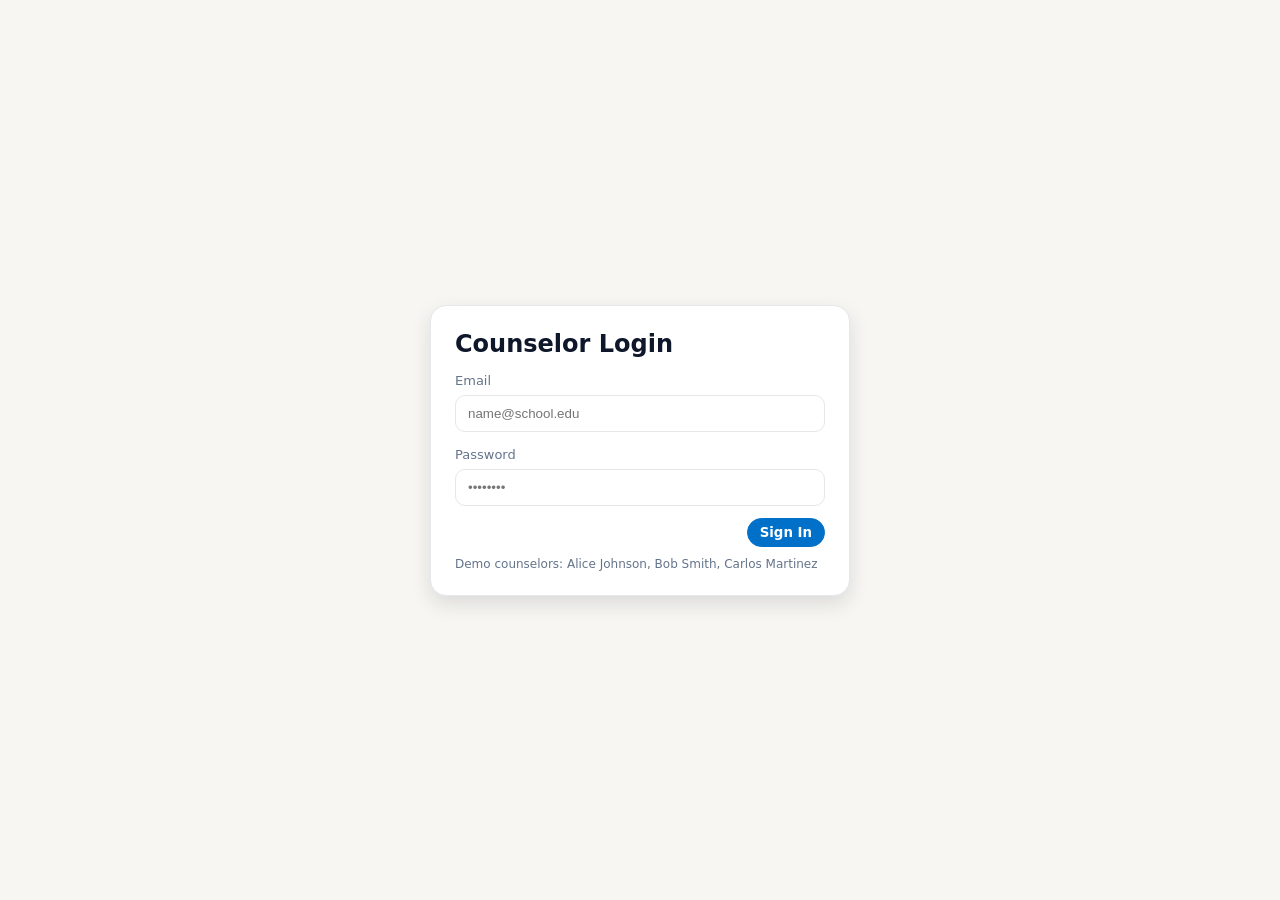
==== index.html @ c5fd2ae3 "Update index.html" ====
<!DOCTYPE html>
<html lang="en">
<head>
<meta charset="UTF-8" />
<meta name="viewport" content="width=device-width, initial-scale=1.0" />
<title>SIS Counselor Dashboard</title>

<!-- PWA: Manifest -->
<link rel="manifest" href="counselor-manifest.json">

<!-- App Metadata -->
<meta name="theme-color" content="#0070c9" />
<meta name="description" content="Counselor dashboard for student support and communication." />
<meta name="application-name" content="SIS Counselor Dashboard" />

<!-- Mobile Web App / iOS PWA -->
<meta name="mobile-web-app-capable" content="yes" />
<meta name="apple-mobile-web-app-capable" content="yes" />
<meta name="apple-mobile-web-app-title" content="Counselor Dashboard" />
<meta name="apple-mobile-web-app-status-bar-style" content="black-translucent" />
<link rel="apple-touch-icon" href="icons/icon-192-counselor.png">

<!-- Icons -->
<link rel="icon" sizes="192x192" href="icons/icon-192-counselor.png" />

<style>
:root{
  --bg:#f7f6f2;
  --surface:#ffffff;
  --muted:#64748b;
  --text:#0f172a;
  --accent:#0f8de0;
  --accent-dark:#0070c9;
  --border:#e5e7eb;
  --danger:#ef4444;
  --warn:#f59e0b;
  --ok:#10b981;
  --shadow:0 8px 20px rgba(15,23,42,0.12);
}
body{ margin:0; font-family:system-ui, sans-serif; background:var(--bg); color:var(--text); }
body.dark{
  --bg:#0b1220;
  --surface:#0f172a;
  --text:#e5e7eb;
  --muted:#9ca3af;
  --border:#1f2937;
  --shadow:0 8px 20px rgba(0,0,0,0.35);
}
*{ box-sizing:border-box; }
button{ font-family:inherit; }

/* Layout */
.app{ display:grid; grid-template-columns:260px 1fr; min-height:100vh; }
.sidebar{ background:var(--surface); border-right:1px solid var(--border); padding:20px; }
.main{ display:flex; flex-direction:column; min-height:100vh; }

/* Header */
.header{ background:var(--surface); border-bottom:1px solid var(--border); padding:16px 24px; display:flex; align-items:center; justify-content:space-between; gap:16px; }
.school{ display:flex; align-items:center; gap:12px; }
.school-logo{ width:42px; height:42px; border-radius:10px; background:#fff; border:2px solid var(--accent-dark); display:flex; align-items:center; justify-content:center; font-weight:700; color:var(--accent-dark); overflow:hidden; }
.school-name{ font-weight:700; }
.header-actions{ display:flex; align-items:center; gap:10px; }
.icon-btn{ width:40px; height:40px; border-radius:999px; border:1px solid var(--border); background:var(--surface); cursor:pointer; display:flex; align-items:center; justify-content:center; position:relative; }
.notif-dot{ width:8px; height:8px; border-radius:50%; background:var(--danger); position:absolute; top:8px; right:8px; display:none; box-shadow:0 0 0 2px var(--surface); }

/* Sidebar */
.brand{ font-weight:800; font-size:18px; margin-bottom:16px; }
.nav{ display:flex; flex-direction:column; gap:10px; }
.nav button{ text-align:left; padding:10px 12px; border-radius:10px; border:1px solid var(--border); background:var(--surface); cursor:pointer; font-weight:600; }
.nav button.active{ border-color:var(--accent-dark); box-shadow:0 0 0 2px rgba(0,112,201,0.12); }

/* Content */
.content{ padding:24px; display:grid; gap:20px; }
.panel{ background:var(--surface); border:1px solid var(--border); border-radius:16px; padding:16px; box-shadow:var(--shadow); }
.panel h3{ margin:0 0 12px 0; }

/* Student list */
.student-list{ display:grid; gap:10px; }
.student-card{ display:flex; align-items:center; justify-content:space-between; gap:12px; border:1px solid var(--border); border-radius:12px; padding:12px; background:rgba(255,255,255,0.4); }
body.dark .student-card{ background:#111827; }
.student-info{ display:flex; align-items:center; gap:12px; }
.avatar{ width:42px; height:42px; border-radius:50%; background:#e2e8f0; overflow:hidden; display:flex; align-items:center; justify-content:center; font-weight:700; color:#334155; }
.student-name{ font-weight:700; }
.student-meta{ font-size:12px; color:var(--muted); }
.student-actions{ display:flex; gap:8px; flex-wrap:wrap; }
.pill-btn{ padding:6px 12px; border-radius:999px; border:1px solid var(--border); background:var(--surface); cursor:pointer; font-weight:600; }
.pill-btn.primary{ background:var(--accent-dark); color:#fff; border-color:var(--accent-dark); }

/* Urgency summary cards (main area) */
.urgency-grid{ display:grid; grid-template-columns:repeat(auto-fit, minmax(220px,1fr)); gap:12px; }
.urgency-card{ border:1px solid var(--border); border-radius:12px; padding:12px; }
.urgency-card .label{ font-weight:700; margin-bottom:6px; }
.urgency-card.low{ border-left:6px solid var(--ok); }
.urgency-card.med{ border-left:6px solid var(--warn); }
.urgency-card.high{ border-left:6px solid var(--danger); }
.message-item{ font-size:13px; color:var(--muted); margin-top:6px; }

/* Calendar */
.calendar{ display:grid; grid-template-columns:repeat(7,1fr); gap:6px; }
.calendar .day{ border:1px solid var(--border); border-radius:8px; padding:6px; min-height:70px; font-size:12px; }
.calendar .day .dot{ width:6px; height:6px; border-radius:50%; display:inline-block; margin-right:6px; }
.dot.low{ background:var(--ok); }
.dot.med{ background:var(--warn); }
.dot.high{ background:var(--danger); }

/* Notes list (by student) */
.notes-group{ border:1px solid var(--border); border-radius:12px; padding:12px; margin-bottom:10px; }
.notes-group h4{ margin:0 0 6px 0; }
.note-item{ font-size:13px; margin-bottom:6px; color:var(--muted); }

/* Modals */
.overlay{ position:fixed; inset:0; background:rgba(0,0,0,0.55); display:none; align-items:center; justify-content:center; z-index:2000; }
.modal{ width:min(760px, 92vw); background:var(--surface); border-radius:16px; padding:18px; box-shadow:var(--shadow); }
.modal-header{ display:flex; align-items:center; justify-content:space-between; gap:12px; margin-bottom:10px; }
.modal-header h3{ margin:0; }
.modal-body{ max-height:60vh; overflow:auto; }

/* OG Urgency rows */
.urgency-row { display:flex; gap:16px; margin:12px 0; padding:16px; background:#fff; border-radius:12px; border-left:6px solid; align-items:flex-start; }
body.dark .urgency-row { background:#111827; border-color:#1f2937; }
#red-row { border-color:red; }
#orange-row { border-color:orange; }
#yellow-row { border-color:gold; }
#green-row { border-color:green; }
.urgency-left { min-width:160px; display:flex; flex-direction:column; gap:10px; flex:0 0 180px; }
.urgency-header { display:flex; align-items:center; gap:10px; }
.messages { display:flex; flex-wrap:wrap; gap:10px; flex:1; min-width:0; }
.message-card { width:220px; padding:8px 10px; font-size:14px; background:#f9f9f9; border:1px solid #ccc; border-radius:6px; line-height:1.3; position:relative; }
body.dark .message-card { background:#111827; border-color:#1f2937; color:#e5e7eb; }
.message-meta { font-size:12px; color:#555; margin-top:4px; }
body.dark .message-meta { color:#9ca3af; }
.message-unread{ position:absolute; top:8px; right:8px; width:8px; height:8px; border-radius:50%; background:#ff3b30; }
.message-read{ position:absolute; top:8px; right:8px; width:8px; height:8px; border-radius:50%; background:#3b82f6; }

/* Face icons */
.face { width:44px; height:44px; border-radius:50%; position:relative; flex:0 0 44px; }
.eye { width:6px; height:8px; background:#3b3b3b; border-radius:50%; position:absolute; top:15px; }
.eye.left { left:13px; } .eye.right { right:13px; }
.mouth { position:absolute; left:50%; bottom:10px; transform:translateX(-50%); width:22px; height:12px; border:4px solid #3b3b3b; border-color:#3b3b3b transparent transparent transparent; border-radius:50%; }
.sad .mouth { transform:translateX(-50%) rotate(180deg); }
.neutral .mouth { border:none; width:24px; height:4px; background:#3b3b3b; border-radius:6px; }
.green-face .mouth { border-color:transparent transparent #3b3b3b transparent; height:12px; }
.orange-face.sad .mouth { width:18px; height:9px; border:3px solid #3b3b3b; border-color:#3b3b3b transparent transparent transparent; border-radius:50%; transform:translateX(-50%); bottom:4px; }
.red-face.sad .mouth { width:26px; height:12px; border:4px solid #3b3b3b; border-color:#3b3b3b transparent transparent transparent; border-radius:50%; transform:translateX(-50%); bottom:2px; }
.red-face { background:#ff5a4e; } .orange-face { background:#ffb02e; } .yellow-face { background:#ffe31a; } .green-face { background:#a9cf4f; }

/* Login */
.login-screen{ display:flex; align-items:center; justify-content:center; min-height:100vh; background:var(--bg); }
.login-box{ width:min(420px, 92vw); background:var(--surface); border:1px solid var(--border); border-radius:16px; padding:24px; box-shadow:var(--shadow); }
.login-box h2{ margin:0 0 12px 0; }
.login-box label{ font-size:13px; color:var(--muted); }
.login-box input{ width:100%; padding:10px 12px; border:1px solid var(--border); border-radius:10px; margin:6px 0 12px 0; background:var(--surface); color:var(--text); }

@media (max-width: 980px){
  .app{ grid-template-columns:1fr; }
  .sidebar{ display:none; }
}

/* PWA install button */
.pwa-install-btn{
  position:fixed;
  right:16px;
  bottom:16px;
  z-index:2500;
  box-shadow:var(--shadow);
  display:none;
}
</style>
</head>
<body>
<button id="pwaInstallBtn" class="pill-btn primary pwa-install-btn" type="button">Install App</button>

<!-- Login Screen -->
<div id="loginScreen" class="login-screen">
  <form id="loginForm" class="login-box">
    <h2>Counselor Login</h2>
    <label>Email</label>
    <input id="loginEmail" type="email" required placeholder="name@school.edu" />
    <label>Password</label>
    <input id="loginPassword" type="password" required placeholder="••••••••" />
    <div style="display:flex; justify-content:flex-end;">
      <button type="submit" class="pill-btn primary">Sign In</button>
    </div>
    <div style="margin-top:10px; font-size:12px; color:var(--muted);">
      Demo counselors: Alice Johnson, Bob Smith, Carlos Martinez
    </div>
  </form>
</div>

<!-- Main App -->
<div id="app" class="app" style="display:none;">
  <aside class="sidebar">
    <div class="brand">Counselor Dashboard</div>
    <div class="nav">
      <button class="active" data-view="home">Home</button>
      <button data-view="students">Students</button>
      <button data-view="notes">Notes</button>
      <button id="urgencyNavBtn">Urgency</button>
      <button data-view="calendar">Calendar</button>
    </div>
  </aside>
  <div class="main">
    <header class="header">
      <div class="school">
        <div class="school-logo" id="schoolLogo">LOGO</div>
        <div>
          <div class="school-name" id="schoolName">School Name</div>
          <div class="student-meta" id="schoolTerm">Term</div>
        </div>
      </div>
      <div class="header-actions">
        <button class="icon-btn" id="notifBtn" title="Notifications">🔔<span class="notif-dot" id="notifDot"></span></button>
        <button class="icon-btn" id="darkModeBtn" title="Toggle Dark Mode">🌓</button>
        <button class="pill-btn" id="logoutBtn">Sign Out</button>
      </div>
    </header>

    <div class="content">
      <div class="panel view" id="homeView">
        <h3>Overview</h3>
        <div class="urgency-grid" id="urgencyGrid"></div>
      </div>

      <div class="panel view" id="studentsView" style="display:none;">
        <h3>Students</h3>
        <div class="student-list" id="studentList"></div>
      </div>

      <div class="panel view" id="notesView" style="display:none;">
        <h3>Notes (A–Z Students, Recent Notes First)</h3>
        <div id="allNotesList"></div>
      </div>

      <div class="panel view" id="calendarView" style="display:none;">
        <h3>Calendar (Read‑Only)</h3>
        <div class="calendar" id="calendarGrid"></div>
      </div>
    </div>
  </div>
</div>

<!-- Urgency Modal -->
<div id="urgencyOverlay" class="overlay">
  <div class="modal" style="width:min(980px, 96vw);">
    <div class="modal-header">
      <h3>Urgency Breakdown</h3>
      <button class="pill-btn" onclick="closeUrgency()">Close</button>
    </div>
    <div class="modal-body">
      <!-- Urgency rows content remains identical -->
    </div>
  </div>
</div>

<script>
// All your existing JS logic remains unchanged, including login, dashboard rendering, service worker, and PWA install prompt
</script>
</body>
</html>
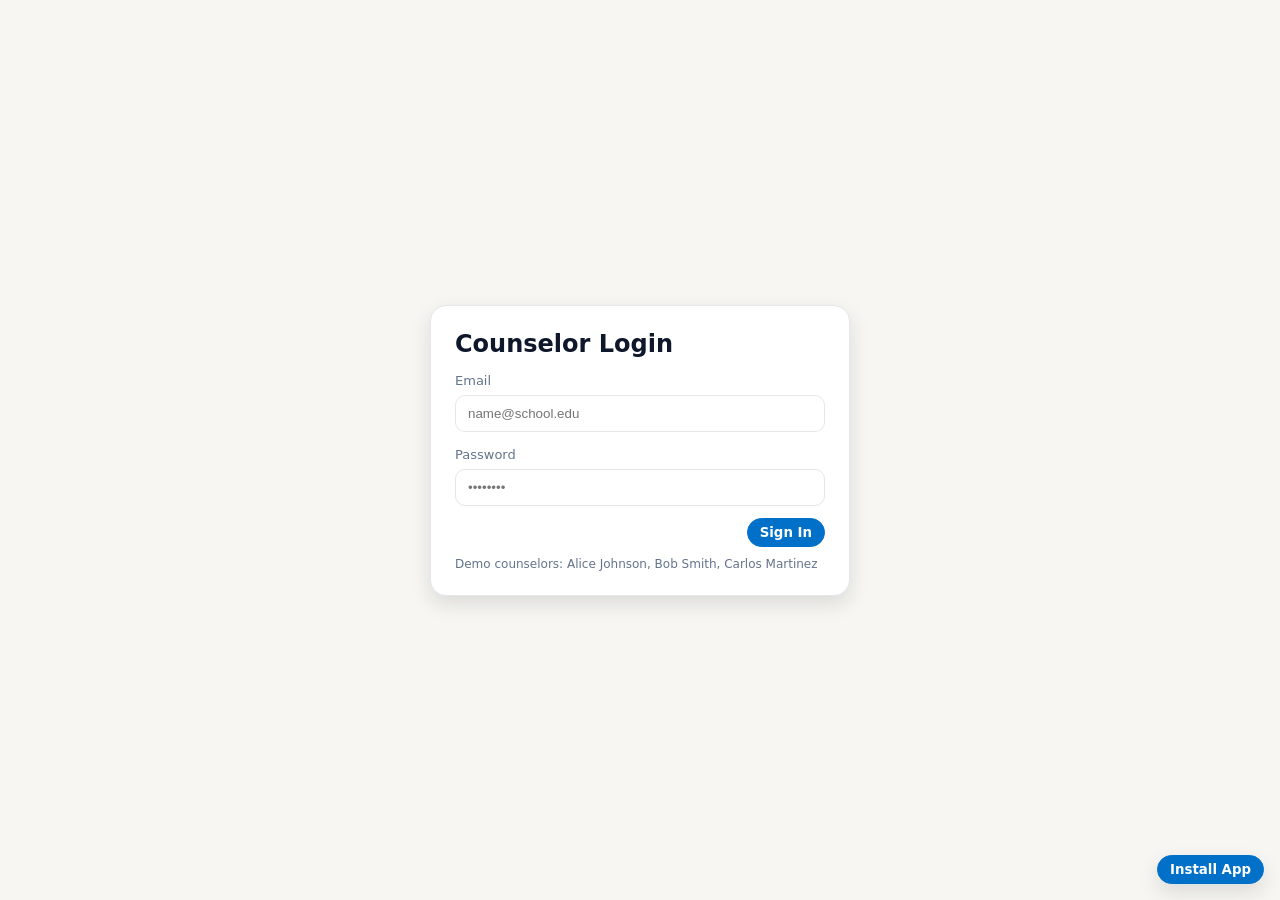
==== commit a89853f9: "Update index.html" ====
--- a/index.html
+++ b/index.html
@@ -13,14 +13,14 @@
 <meta name="description" content="Counselor dashboard for student support and communication." />
 <meta name="application-name" content="SIS Counselor Dashboard" />
 
-<!-- Mobile Web App / iOS PWA -->
+<!-- Mobile Web App -->
 <meta name="mobile-web-app-capable" content="yes" />
 <meta name="apple-mobile-web-app-capable" content="yes" />
 <meta name="apple-mobile-web-app-title" content="Counselor Dashboard" />
 <meta name="apple-mobile-web-app-status-bar-style" content="black-translucent" />
-<link rel="apple-touch-icon" href="icons/icon-192-counselor.png">
 
 <!-- Icons -->
+<link rel="apple-touch-icon" sizes="192x192" href="icons/icon-192-counselor.png" />
 <link rel="icon" sizes="192x192" href="icons/icon-192-counselor.png" />
 
 <style>
@@ -156,7 +156,7 @@
   .sidebar{ display:none; }
 }
 
-/* PWA install button */
+/* PWA install button (shown when install prompt is available) */
 .pwa-install-btn{
   position:fixed;
   right:16px;
@@ -169,7 +169,6 @@
 </head>
 <body>
 <button id="pwaInstallBtn" class="pill-btn primary pwa-install-btn" type="button">Install App</button>
-
 <!-- Login Screen -->
 <div id="loginScreen" class="login-screen">
   <form id="loginForm" class="login-box">
@@ -247,13 +246,313 @@
       <button class="pill-btn" onclick="closeUrgency()">Close</button>
     </div>
     <div class="modal-body">
-      <!-- Urgency rows content remains identical -->
+      <div class="urgency-row" id="red-row">
+        <div class="urgency-left">
+          <div class="urgency-header">
+            <div class="face red-face sad"><div class="eye left"></div><div class="eye right"></div><div class="mouth"></div></div>
+            <h2>Crisis</h2>
+          </div>
+        </div>
+        <div class="messages" id="urgencyRed"></div>
+      </div>
+      <div class="urgency-row" id="orange-row">
+        <div class="urgency-left">
+          <div class="urgency-header">
+            <div class="face orange-face sad"><div class="eye left"></div><div class="eye right"></div><div class="mouth"></div></div>
+            <h2>Elevated Risk</h2>
+          </div>
+        </div>
+        <div class="messages" id="urgencyOrange"></div>
+      </div>
+      <div class="urgency-row" id="yellow-row">
+        <div class="urgency-left">
+          <div class="urgency-header">
+            <div class="face yellow-face neutral"><div class="eye left"></div><div class="eye right"></div><div class="mouth"></div></div>
+            <h2>Moderate</h2>
+          </div>
+        </div>
+        <div class="messages" id="urgencyYellow"></div>
+      </div>
+      <div class="urgency-row" id="green-row">
+        <div class="urgency-left">
+          <div class="urgency-header">
+            <div class="face green-face"><div class="eye left"></div><div class="eye right"></div><div class="mouth"></div></div>
+            <h2>Low Urgency</h2>
+          </div>
+        </div>
+        <div class="messages" id="urgencyGreen"></div>
+      </div>
     </div>
   </div>
 </div>
 
 <script>
-// All your existing JS logic remains unchanged, including login, dashboard rendering, service worker, and PWA install prompt
+const mockData = {
+  counselors: [
+    { id:"c1", name:"Alice Johnson", email:"alice@school.edu", password:"alice123" },
+    { id:"c2", name:"Bob Smith", email:"bob@school.edu", password:"bob123" }
+  ],
+  schoolInfo: { name:"Riverside High", term:"Fall 2026", logoUrl:"" },
+  studentsByCounselor: {
+    c1: [
+      { id:"s1", firstName:"Maya", lastName:"Foster", grade:"10" },
+      { id:"s2", firstName:"Noah", lastName:"Garcia", grade:"9" },
+      { id:"s3", firstName:"Olivia", lastName:"Harris", grade:"11" }
+    ]
+  },
+  notesByStudent: {
+    s1: [
+      { text:"Discussed study plan.", timestamp:"2026-02-15 09:20" },
+      { text:"Follow-up on attendance.", timestamp:"2026-02-12 08:10" }
+    ],
+    s2: [
+      { text:"Schedule change request.", timestamp:"2026-02-14 14:30" }
+    ]
+  },
+  messagesByCounselor: {
+    c1: [
+      { student:"Maya Foster", urgency:"high", text:"I’m in Crisis", ts:"2026-02-15 10:12", read:false },
+      { student:"Noah Garcia", urgency:"med", text:"Feeling a Little Off", ts:"2026-02-15 11:00", read:false },
+      { student:"Olivia Harris", urgency:"low", text:"Just checking in", ts:"2026-02-15 12:20", read:false }
+    ]
+  }
+};
+
+let currentCounselor = null;
+let students = [];
+let notifications = [];
+
+const loginScreen = document.getElementById("loginScreen");
+const app = document.getElementById("app");
+
+document.getElementById("loginForm").onsubmit = (e)=>{
+  e.preventDefault();
+  const email = loginEmail.value.trim();
+  const password = loginPassword.value.trim();
+  const match = mockData.counselors.find(c => c.email === email && c.password === password);
+  if(!match) return alert("Invalid credentials");
+  localStorage.setItem("loggedInCounselor", match.id);
+  currentCounselor = match;
+  openDashboard();
+};
+
+function openDashboard(){
+  loginScreen.style.display = "none";
+  app.style.display = "grid";
+  loadSchoolInfo();
+  loadStudents();
+  loadNotifications();
+  renderCalendar();
+  renderAllNotes();
+}
+
+function loadSchoolInfo(){
+  const data = mockData.schoolInfo;
+  schoolName.textContent = data.name;
+  schoolTerm.textContent = data.term;
+}
+
+function loadStudents(){
+  students = mockData.studentsByCounselor[currentCounselor.id] || [];
+  renderStudents();
+}
+
+function renderStudents(){
+  const list = studentList;
+  list.innerHTML = "";
+  students.forEach(s=>{
+    const card = document.createElement("div");
+    card.className = "student-card";
+    card.innerHTML = `
+      <div class="student-info">
+        <div class="avatar">${s.firstName[0]}${s.lastName[0]}</div>
+        <div>
+          <div class="student-name">${s.firstName} ${s.lastName}</div>
+          <div class="student-meta">Grade ${s.grade}</div>
+        </div>
+      </div>
+      <div class="student-actions">
+        <button class="pill-btn">Notes</button>
+        <button class="pill-btn" onclick="openUrgency()">Urgency</button>
+        <button class="pill-btn primary">Profile</button>
+      </div>
+    `;
+    list.appendChild(card);
+  });
+}
+
+function renderAllNotes(){
+  const container = document.getElementById("allNotesList");
+  container.innerHTML = "";
+  const sortedStudents = students.slice().sort((a,b)=>a.lastName.localeCompare(b.lastName));
+  sortedStudents.forEach(s=>{
+    const notes = (mockData.notesByStudent[s.id] || []).slice().sort((a,b)=>new Date(b.timestamp)-new Date(a.timestamp));
+    const group = document.createElement("div");
+    group.className = "notes-group";
+    group.innerHTML = `<h4>${s.lastName}, ${s.firstName} (Grade ${s.grade})</h4>`;
+    notes.forEach(n=>{
+      const note = document.createElement("div");
+      note.className = "note-item";
+      note.textContent = `${n.timestamp} — ${n.text}`;
+      group.appendChild(note);
+    });
+    if(notes.length === 0){
+      const note = document.createElement("div");
+      note.className = "note-item";
+      note.textContent = "No notes.";
+      group.appendChild(note);
+    }
+    container.appendChild(group);
+  });
+}
+
+function loadNotifications(){
+  notifications = mockData.messagesByCounselor[currentCounselor.id] || [];
+  renderUrgencySummary();
+}
+
+function renderUrgencySummary(){
+  const grid = urgencyGrid;
+  grid.innerHTML = "";
+  ["high","med","low"].forEach(level=>{
+    const card = document.createElement("div");
+    card.className = `urgency-card ${level}`;
+    card.innerHTML = `<div class="label">${level.toUpperCase()}</div>`;
+    notifications.filter(n=>n.urgency===level).forEach(n=>{
+      const item = document.createElement("div");
+      item.className="message-item";
+      item.textContent = `${n.student}: ${n.text}`;
+      card.appendChild(item);
+    });
+    grid.appendChild(card);
+  });
+}
+
+function openUrgency(){ urgencyOverlay.style.display = "flex"; renderUrgencyRows(); }
+function closeUrgency(){ urgencyOverlay.style.display = "none"; }
+
+function renderUrgencyRows(){
+  urgencyRed.innerHTML=""; urgencyOrange.innerHTML=""; urgencyYellow.innerHTML=""; urgencyGreen.innerHTML="";
+  notifications.forEach(n=>{
+    const card = document.createElement("div");
+    card.className="message-card";
+    card.innerHTML=`<strong>${n.student}</strong><br>${n.text}<div class="message-meta">${n.ts}</div>`;
+    const dot = document.createElement("span");
+    dot.className = n.read ? "message-read" : "message-unread";
+    card.appendChild(dot);
+    if(n.urgency==="high") urgencyRed.appendChild(card);
+    else if(n.urgency==="med") urgencyOrange.appendChild(card);
+    else if(n.urgency==="low") urgencyGreen.appendChild(card);
+    else urgencyYellow.appendChild(card);
+  });
+}
+
+function renderCalendar(){
+  calendarGrid.innerHTML="";
+  for(let d=1; d<=30; d++){
+    const cell=document.createElement("div");
+    cell.className="day";
+    cell.innerHTML=`<strong>${d}</strong>`;
+    if(d%7===0) cell.innerHTML+=`<div><span class="dot high"></span>Appt</div>`;
+    calendarGrid.appendChild(cell);
+  }
+}
+
+/* Nav buttons */
+document.querySelectorAll(".nav button[data-view]").forEach(btn=>{
+  btn.onclick = ()=>{
+    document.querySelectorAll(".nav button").forEach(b=>b.classList.remove("active"));
+    btn.classList.add("active");
+    document.querySelectorAll(".view").forEach(v=>v.style.display="none");
+    const view = document.getElementById(btn.dataset.view+"View");
+    if(view) view.style.display="block";
+  };
+});
+document.getElementById("urgencyNavBtn").onclick = openUrgency;
+
+const session = localStorage.getItem("loggedInCounselor");
+if(session){
+  currentCounselor = mockData.counselors.find(c=>c.id===session);
+  if(currentCounselor) openDashboard();
+}
+
+/* ✅ PWA: Register Service Worker */
+let swRegistrationPromise = null;
+if ("serviceWorker" in navigator) {
+  swRegistrationPromise = navigator.serviceWorker.register("service-worker.js");
+  swRegistrationPromise.catch(()=>{});
+}
+
+/* ✅ PWA: Install Prompt (Chrome/Edge) */
+let deferredPrompt = null;
+const pwaInstallBtn = document.getElementById("pwaInstallBtn");
+
+function isRunningStandalone(){
+  // Chromium + most browsers
+  if (window.matchMedia && window.matchMedia("(display-mode: standalone)").matches) return true;
+  // iOS Safari
+  // eslint-disable-next-line no-undef
+  if (typeof navigator !== "undefined" && "standalone" in navigator && navigator.standalone) return true;
+  return false;
+}
+
+function setInstallBtnVisible(visible){
+  if (!pwaInstallBtn) return;
+  pwaInstallBtn.style.display = visible ? "inline-flex" : "none";
+}
+
+// Default: show unless we're already installed (if Chrome/Edge provides a real prompt, we'll use it).
+setInstallBtnVisible(!isRunningStandalone());
+
+window.addEventListener("beforeinstallprompt", (e) => {
+  e.preventDefault();
+  deferredPrompt = e;
+  setInstallBtnVisible(true);
+});
+
+window.addEventListener("appinstalled", () => {
+  deferredPrompt = null;
+  setInstallBtnVisible(false);
+});
+
+if (pwaInstallBtn) {
+  pwaInstallBtn.addEventListener("click", async () => {
+    if (!deferredPrompt) {
+      const isIOS = /iphone|ipad|ipod/i.test(navigator.userAgent);
+      if (isIOS) {
+        alert("To install on iPhone/iPad: use Share → Add to Home Screen.");
+        return;
+      }
+      if (location.protocol === "file:") {
+        alert("Install won’t work from a local file (file://). Run a local server and open http://localhost instead.");
+        return;
+      }
+      if (!window.isSecureContext) {
+        alert("Install requires HTTPS (or http://localhost). It won’t show on file:// or plain http.");
+        return;
+      }
+      try {
+        const reg = swRegistrationPromise ? await swRegistrationPromise.catch(() => null) : null;
+        if (!reg) {
+          alert("Service worker isn’t registered yet. Refresh once, then try again.");
+          return;
+        }
+        if (!navigator.serviceWorker.controller) {
+          alert("Service worker is installed but not controlling this page yet. Refresh once, then try again.");
+          return;
+        }
+      } catch (_) {
+        // ignore
+      }
+      alert("Chrome hasn’t offered an install prompt yet. Try refreshing once, then open Chrome menu (⋮) → Install app / Add to Home screen.");
+      return;
+    }
+    deferredPrompt.prompt();
+    await deferredPrompt.userChoice;
+    deferredPrompt = null;
+    setInstallBtnVisible(!isRunningStandalone());
+  });
+}
 </script>
 </body>
 </html>
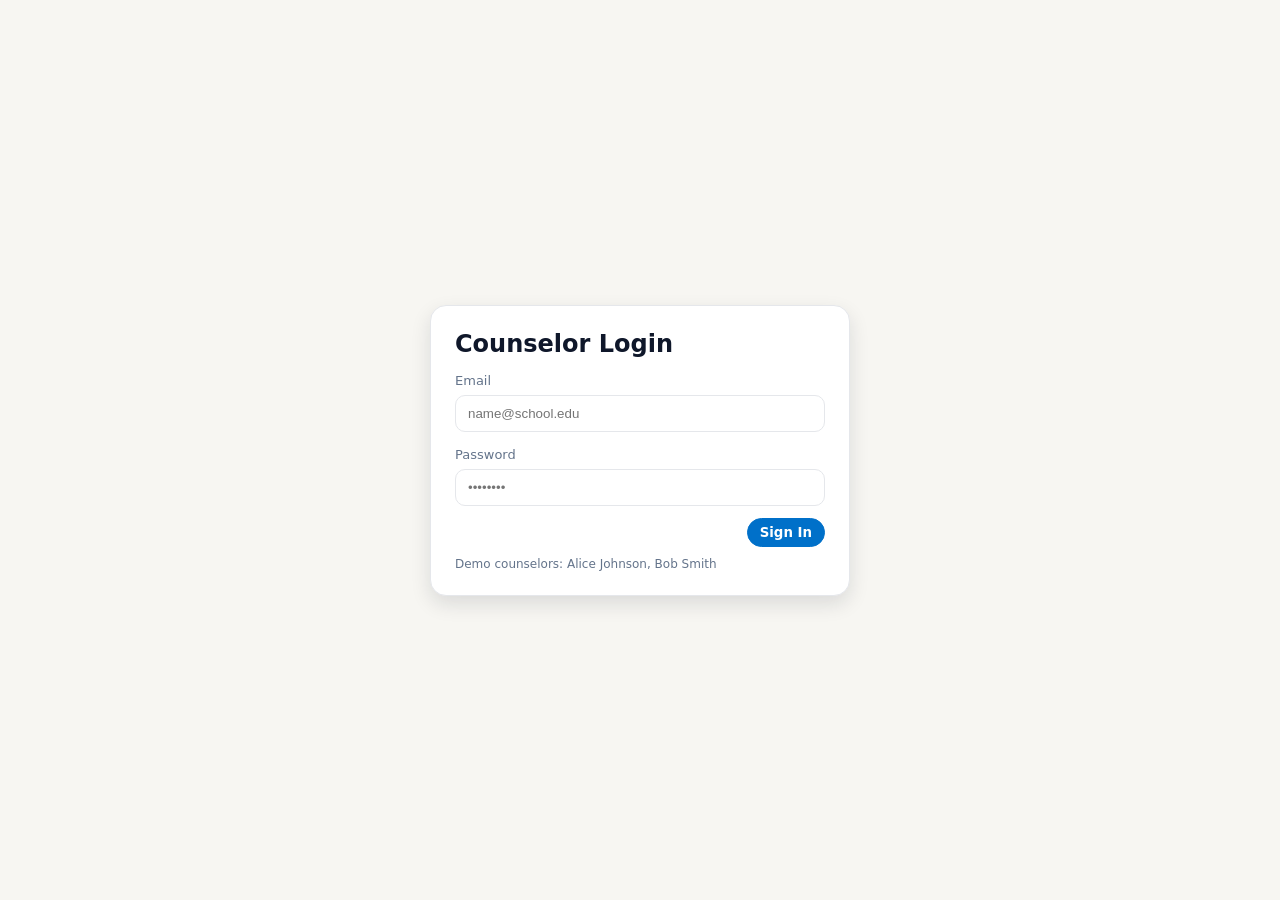
==== commit f94f6ab0: "Update index.html" ====
--- a/index.html
+++ b/index.html
@@ -5,10 +5,10 @@
 <meta name="viewport" content="width=device-width, initial-scale=1.0" />
 <title>SIS Counselor Dashboard</title>
 
-<!-- PWA: Manifest -->
+<!-- PWA Manifest -->
 <link rel="manifest" href="counselor-manifest.json">
 
-<!-- App Metadata -->
+<!-- Metadata -->
 <meta name="theme-color" content="#0070c9" />
 <meta name="description" content="Counselor dashboard for student support and communication." />
 <meta name="application-name" content="SIS Counselor Dashboard" />
@@ -25,29 +25,13 @@
 
 <style>
 :root{
-  --bg:#f7f6f2;
-  --surface:#ffffff;
-  --muted:#64748b;
-  --text:#0f172a;
-  --accent:#0f8de0;
-  --accent-dark:#0070c9;
-  --border:#e5e7eb;
-  --danger:#ef4444;
-  --warn:#f59e0b;
-  --ok:#10b981;
-  --shadow:0 8px 20px rgba(15,23,42,0.12);
+  --bg:#f7f6f2; --surface:#ffffff; --muted:#64748b; --text:#0f172a;
+  --accent:#0f8de0; --accent-dark:#0070c9; --border:#e5e7eb;
+  --danger:#ef4444; --warn:#f59e0b; --ok:#10b981; --shadow:0 8px 20px rgba(15,23,42,0.12);
 }
 body{ margin:0; font-family:system-ui, sans-serif; background:var(--bg); color:var(--text); }
-body.dark{
-  --bg:#0b1220;
-  --surface:#0f172a;
-  --text:#e5e7eb;
-  --muted:#9ca3af;
-  --border:#1f2937;
-  --shadow:0 8px 20px rgba(0,0,0,0.35);
-}
-*{ box-sizing:border-box; }
-button{ font-family:inherit; }
+body.dark{ --bg:#0b1220; --surface:#0f172a; --text:#e5e7eb; --muted:#9ca3af; --border:#1f2937; --shadow:0 8px 20px rgba(0,0,0,0.35);}
+*{ box-sizing:border-box; } button{ font-family:inherit; cursor:pointer; }
 
 /* Layout */
 .app{ display:grid; grid-template-columns:260px 1fr; min-height:100vh; }
@@ -58,6 +42,7 @@
 .header{ background:var(--surface); border-bottom:1px solid var(--border); padding:16px 24px; display:flex; align-items:center; justify-content:space-between; gap:16px; }
 .school{ display:flex; align-items:center; gap:12px; }
 .school-logo{ width:42px; height:42px; border-radius:10px; background:#fff; border:2px solid var(--accent-dark); display:flex; align-items:center; justify-content:center; font-weight:700; color:var(--accent-dark); overflow:hidden; }
+.school-logo img{ width:100%; height:100%; object-fit:cover; border-radius:inherit; }
 .school-name{ font-weight:700; }
 .header-actions{ display:flex; align-items:center; gap:10px; }
 .icon-btn{ width:40px; height:40px; border-radius:999px; border:1px solid var(--border); background:var(--surface); cursor:pointer; display:flex; align-items:center; justify-content:center; position:relative; }
@@ -86,7 +71,7 @@
 .pill-btn{ padding:6px 12px; border-radius:999px; border:1px solid var(--border); background:var(--surface); cursor:pointer; font-weight:600; }
 .pill-btn.primary{ background:var(--accent-dark); color:#fff; border-color:var(--accent-dark); }
 
-/* Urgency summary cards (main area) */
+/* Urgency summary cards */
 .urgency-grid{ display:grid; grid-template-columns:repeat(auto-fit, minmax(220px,1fr)); gap:12px; }
 .urgency-card{ border:1px solid var(--border); border-radius:12px; padding:12px; }
 .urgency-card .label{ font-weight:700; margin-bottom:6px; }
@@ -103,7 +88,7 @@
 .dot.med{ background:var(--warn); }
 .dot.high{ background:var(--danger); }
 
-/* Notes list (by student) */
+/* Notes list */
 .notes-group{ border:1px solid var(--border); border-radius:12px; padding:12px; margin-bottom:10px; }
 .notes-group h4{ margin:0 0 6px 0; }
 .note-item{ font-size:13px; margin-bottom:6px; color:var(--muted); }
@@ -115,35 +100,6 @@
 .modal-header h3{ margin:0; }
 .modal-body{ max-height:60vh; overflow:auto; }
 
-/* OG Urgency rows */
-.urgency-row { display:flex; gap:16px; margin:12px 0; padding:16px; background:#fff; border-radius:12px; border-left:6px solid; align-items:flex-start; }
-body.dark .urgency-row { background:#111827; border-color:#1f2937; }
-#red-row { border-color:red; }
-#orange-row { border-color:orange; }
-#yellow-row { border-color:gold; }
-#green-row { border-color:green; }
-.urgency-left { min-width:160px; display:flex; flex-direction:column; gap:10px; flex:0 0 180px; }
-.urgency-header { display:flex; align-items:center; gap:10px; }
-.messages { display:flex; flex-wrap:wrap; gap:10px; flex:1; min-width:0; }
-.message-card { width:220px; padding:8px 10px; font-size:14px; background:#f9f9f9; border:1px solid #ccc; border-radius:6px; line-height:1.3; position:relative; }
-body.dark .message-card { background:#111827; border-color:#1f2937; color:#e5e7eb; }
-.message-meta { font-size:12px; color:#555; margin-top:4px; }
-body.dark .message-meta { color:#9ca3af; }
-.message-unread{ position:absolute; top:8px; right:8px; width:8px; height:8px; border-radius:50%; background:#ff3b30; }
-.message-read{ position:absolute; top:8px; right:8px; width:8px; height:8px; border-radius:50%; background:#3b82f6; }
-
-/* Face icons */
-.face { width:44px; height:44px; border-radius:50%; position:relative; flex:0 0 44px; }
-.eye { width:6px; height:8px; background:#3b3b3b; border-radius:50%; position:absolute; top:15px; }
-.eye.left { left:13px; } .eye.right { right:13px; }
-.mouth { position:absolute; left:50%; bottom:10px; transform:translateX(-50%); width:22px; height:12px; border:4px solid #3b3b3b; border-color:#3b3b3b transparent transparent transparent; border-radius:50%; }
-.sad .mouth { transform:translateX(-50%) rotate(180deg); }
-.neutral .mouth { border:none; width:24px; height:4px; background:#3b3b3b; border-radius:6px; }
-.green-face .mouth { border-color:transparent transparent #3b3b3b transparent; height:12px; }
-.orange-face.sad .mouth { width:18px; height:9px; border:3px solid #3b3b3b; border-color:#3b3b3b transparent transparent transparent; border-radius:50%; transform:translateX(-50%); bottom:4px; }
-.red-face.sad .mouth { width:26px; height:12px; border:4px solid #3b3b3b; border-color:#3b3b3b transparent transparent transparent; border-radius:50%; transform:translateX(-50%); bottom:2px; }
-.red-face { background:#ff5a4e; } .orange-face { background:#ffb02e; } .yellow-face { background:#ffe31a; } .green-face { background:#a9cf4f; }
-
 /* Login */
 .login-screen{ display:flex; align-items:center; justify-content:center; min-height:100vh; background:var(--bg); }
 .login-box{ width:min(420px, 92vw); background:var(--surface); border:1px solid var(--border); border-radius:16px; padding:24px; box-shadow:var(--shadow); }
@@ -151,24 +107,15 @@
 .login-box label{ font-size:13px; color:var(--muted); }
 .login-box input{ width:100%; padding:10px 12px; border:1px solid var(--border); border-radius:10px; margin:6px 0 12px 0; background:var(--surface); color:var(--text); }
 
-@media (max-width: 980px){
-  .app{ grid-template-columns:1fr; }
-  .sidebar{ display:none; }
-}
-
-/* PWA install button (shown when install prompt is available) */
-.pwa-install-btn{
-  position:fixed;
-  right:16px;
-  bottom:16px;
-  z-index:2500;
-  box-shadow:var(--shadow);
-  display:none;
-}
+@media (max-width: 980px){ .app{ grid-template-columns:1fr; } .sidebar{ display:none; } }
+
+/* PWA install button */
+.pwa-install-btn{ position:fixed; right:16px; bottom:16px; z-index:2500; box-shadow:var(--shadow); display:none; }
 </style>
 </head>
 <body>
 <button id="pwaInstallBtn" class="pill-btn primary pwa-install-btn" type="button">Install App</button>
+
 <!-- Login Screen -->
 <div id="loginScreen" class="login-screen">
   <form id="loginForm" class="login-box">
@@ -181,7 +128,7 @@
       <button type="submit" class="pill-btn primary">Sign In</button>
     </div>
     <div style="margin-top:10px; font-size:12px; color:var(--muted);">
-      Demo counselors: Alice Johnson, Bob Smith, Carlos Martinez
+      Demo counselors: Alice Johnson, Bob Smith
     </div>
   </form>
 </div>
@@ -201,7 +148,7 @@
   <div class="main">
     <header class="header">
       <div class="school">
-        <div class="school-logo" id="schoolLogo">LOGO</div>
+        <div class="school-logo" id="schoolLogo"><img src="icons/school-logo.png" alt="School Logo" /></div>
         <div>
           <div class="school-name" id="schoolName">School Name</div>
           <div class="student-meta" id="schoolTerm">Term</div>
@@ -287,12 +234,13 @@
 </div>
 
 <script>
+// === MOCK DATA ===
 const mockData = {
   counselors: [
     { id:"c1", name:"Alice Johnson", email:"alice@school.edu", password:"alice123" },
     { id:"c2", name:"Bob Smith", email:"bob@school.edu", password:"bob123" }
   ],
-  schoolInfo: { name:"Riverside High", term:"Fall 2026", logoUrl:"" },
+  schoolInfo: { name:"Riverside High", term:"Fall 2026", logoUrl:"icons/school-logo.png" },
   studentsByCounselor: {
     c1: [
       { id:"s1", firstName:"Maya", lastName:"Foster", grade:"10" },
@@ -301,13 +249,8 @@
     ]
   },
   notesByStudent: {
-    s1: [
-      { text:"Discussed study plan.", timestamp:"2026-02-15 09:20" },
-      { text:"Follow-up on attendance.", timestamp:"2026-02-12 08:10" }
-    ],
-    s2: [
-      { text:"Schedule change request.", timestamp:"2026-02-14 14:30" }
-    ]
+    s1: [{ text:"Discussed study plan.", timestamp:"2026-02-15 09:20" }, { text:"Follow-up on attendance.", timestamp:"2026-02-12 08:10" }],
+    s2: [{ text:"Schedule change request.", timestamp:"2026-02-14 14:30" }]
   },
   messagesByCounselor: {
     c1: [
@@ -325,6 +268,7 @@
 const loginScreen = document.getElementById("loginScreen");
 const app = document.getElementById("app");
 
+// === LOGIN ===
 document.getElementById("loginForm").onsubmit = (e)=>{
   e.preventDefault();
   const email = loginEmail.value.trim();
@@ -336,6 +280,7 @@
   openDashboard();
 };
 
+// === DASHBOARD ===
 function openDashboard(){
   loginScreen.style.display = "none";
   app.style.display = "grid";
@@ -350,6 +295,7 @@
   const data = mockData.schoolInfo;
   schoolName.textContent = data.name;
   schoolTerm.textContent = data.term;
+  if(data.logoUrl) schoolLogo.innerHTML=`<img src="${data.logoUrl}" alt="School Logo" />`;
 }
 
 function loadStudents(){
@@ -358,12 +304,11 @@
 }
 
 function renderStudents(){
-  const list = studentList;
-  list.innerHTML = "";
+  studentList.innerHTML="";
   students.forEach(s=>{
-    const card = document.createElement("div");
-    card.className = "student-card";
-    card.innerHTML = `
+    const card=document.createElement("div");
+    card.className="student-card";
+    card.innerHTML=`
       <div class="student-info">
         <div class="avatar">${s.firstName[0]}${s.lastName[0]}</div>
         <div>
@@ -373,186 +318,136 @@
       </div>
       <div class="student-actions">
         <button class="pill-btn">Notes</button>
-        <button class="pill-btn" onclick="openUrgency()">Urgency</button>
-        <button class="pill-btn primary">Profile</button>
+        <button class="pill-btn">Profile</button>
+        <button class="pill-btn primary" onclick="openUrgencyModal()">Urgency</button>
       </div>
     `;
-    list.appendChild(card);
+    studentList.appendChild(card);
   });
 }
 
+// === NOTES ===
 function renderAllNotes(){
-  const container = document.getElementById("allNotesList");
-  container.innerHTML = "";
-  const sortedStudents = students.slice().sort((a,b)=>a.lastName.localeCompare(b.lastName));
-  sortedStudents.forEach(s=>{
-    const notes = (mockData.notesByStudent[s.id] || []).slice().sort((a,b)=>new Date(b.timestamp)-new Date(a.timestamp));
+  allNotesList.innerHTML="";
+  students.forEach(s=>{
+    const notes = mockData.notesByStudent[s.id]||[];
+    if(notes.length===0) return;
     const group = document.createElement("div");
-    group.className = "notes-group";
-    group.innerHTML = `<h4>${s.lastName}, ${s.firstName} (Grade ${s.grade})</h4>`;
+    group.className="notes-group";
+    group.innerHTML=`<h4>${s.firstName} ${s.lastName}</h4>`;
     notes.forEach(n=>{
       const note = document.createElement("div");
-      note.className = "note-item";
-      note.textContent = `${n.timestamp} — ${n.text}`;
+      note.className="note-item";
+      note.textContent = `[${n.timestamp}] ${n.text}`;
       group.appendChild(note);
     });
-    if(notes.length === 0){
-      const note = document.createElement("div");
-      note.className = "note-item";
-      note.textContent = "No notes.";
-      group.appendChild(note);
-    }
-    container.appendChild(group);
+    allNotesList.appendChild(group);
   });
 }
 
+// === CALENDAR ===
+function renderCalendar(){
+  calendarGrid.innerHTML="";
+  for(let i=1;i<=30;i++){
+    const d = document.createElement("div");
+    d.className="day";
+    d.textContent=i;
+    calendarGrid.appendChild(d);
+  }
+}
+
+// === URGENCY ===
 function loadNotifications(){
   notifications = mockData.messagesByCounselor[currentCounselor.id] || [];
-  renderUrgencySummary();
-}
-
-function renderUrgencySummary(){
-  const grid = urgencyGrid;
-  grid.innerHTML = "";
-  ["high","med","low"].forEach(level=>{
+  updateUrgencyCards();
+  notifDot.style.display=notifications.some(n=>!n.read)?"inline-block":"none";
+}
+
+function updateUrgencyCards(){
+  const counts={low:0, med:0, high:0};
+  notifications.forEach(n=>counts[n.urgency]++);
+  urgencyGrid.innerHTML="";
+  ["low","med","high"].forEach(level=>{
     const card = document.createElement("div");
-    card.className = `urgency-card ${level}`;
-    card.innerHTML = `<div class="label">${level.toUpperCase()}</div>`;
-    notifications.filter(n=>n.urgency===level).forEach(n=>{
-      const item = document.createElement("div");
-      item.className="message-item";
-      item.textContent = `${n.student}: ${n.text}`;
-      card.appendChild(item);
+    card.className=`urgency-card ${level}`;
+    card.innerHTML=`<div class="label">${level.toUpperCase()} (${counts[level]})</div>`;
+    const msgs = notifications.filter(n=>n.urgency===level).map(n=>`<div class="message-item">${n.student}: ${n.text}</div>`).join("");
+    card.innerHTML+=msgs;
+    urgencyGrid.appendChild(card);
+  });
+}
+
+function openUrgencyModal(){
+  urgencyOverlay.style.display="flex";
+  ["Green","Yellow","Orange","Red"].forEach(id=>{
+    const el=document.getElementById("urgency"+id);
+    if(!el) return;
+    const lvl=id.toLowerCase();
+    el.innerHTML="";
+    notifications.filter(n=>n.urgency===lvl).forEach(n=>{
+      const div=document.createElement("div");
+      div.textContent=`${n.student}: ${n.text}`;
+      el.appendChild(div);
     });
-    grid.appendChild(card);
   });
 }
 
-function openUrgency(){ urgencyOverlay.style.display = "flex"; renderUrgencyRows(); }
-function closeUrgency(){ urgencyOverlay.style.display = "none"; }
-
-function renderUrgencyRows(){
-  urgencyRed.innerHTML=""; urgencyOrange.innerHTML=""; urgencyYellow.innerHTML=""; urgencyGreen.innerHTML="";
-  notifications.forEach(n=>{
-    const card = document.createElement("div");
-    card.className="message-card";
-    card.innerHTML=`<strong>${n.student}</strong><br>${n.text}<div class="message-meta">${n.ts}</div>`;
-    const dot = document.createElement("span");
-    dot.className = n.read ? "message-read" : "message-unread";
-    card.appendChild(dot);
-    if(n.urgency==="high") urgencyRed.appendChild(card);
-    else if(n.urgency==="med") urgencyOrange.appendChild(card);
-    else if(n.urgency==="low") urgencyGreen.appendChild(card);
-    else urgencyYellow.appendChild(card);
-  });
-}
-
-function renderCalendar(){
-  calendarGrid.innerHTML="";
-  for(let d=1; d<=30; d++){
-    const cell=document.createElement("div");
-    cell.className="day";
-    cell.innerHTML=`<strong>${d}</strong>`;
-    if(d%7===0) cell.innerHTML+=`<div><span class="dot high"></span>Appt</div>`;
-    calendarGrid.appendChild(cell);
-  }
-}
-
-/* Nav buttons */
-document.querySelectorAll(".nav button[data-view]").forEach(btn=>{
-  btn.onclick = ()=>{
+function closeUrgency(){
+  urgencyOverlay.style.display="none";
+}
+
+// === NAVIGATION ===
+document.querySelectorAll(".nav button").forEach(btn=>{
+  btn.onclick=()=>{
     document.querySelectorAll(".nav button").forEach(b=>b.classList.remove("active"));
     btn.classList.add("active");
+    const view = btn.dataset.view;
     document.querySelectorAll(".view").forEach(v=>v.style.display="none");
-    const view = document.getElementById(btn.dataset.view+"View");
-    if(view) view.style.display="block";
+    if(view) document.getElementById(view+"View").style.display="block";
   };
 });
-document.getElementById("urgencyNavBtn").onclick = openUrgency;
-
-const session = localStorage.getItem("loggedInCounselor");
-if(session){
-  currentCounselor = mockData.counselors.find(c=>c.id===session);
-  if(currentCounselor) openDashboard();
-}
-
-/* ✅ PWA: Register Service Worker */
-let swRegistrationPromise = null;
-if ("serviceWorker" in navigator) {
-  swRegistrationPromise = navigator.serviceWorker.register("service-worker.js");
-  swRegistrationPromise.catch(()=>{});
-}
-
-/* ✅ PWA: Install Prompt (Chrome/Edge) */
-let deferredPrompt = null;
-const pwaInstallBtn = document.getElementById("pwaInstallBtn");
-
-function isRunningStandalone(){
-  // Chromium + most browsers
-  if (window.matchMedia && window.matchMedia("(display-mode: standalone)").matches) return true;
-  // iOS Safari
-  // eslint-disable-next-line no-undef
-  if (typeof navigator !== "undefined" && "standalone" in navigator && navigator.standalone) return true;
-  return false;
-}
-
-function setInstallBtnVisible(visible){
-  if (!pwaInstallBtn) return;
-  pwaInstallBtn.style.display = visible ? "inline-flex" : "none";
-}
-
-// Default: show unless we're already installed (if Chrome/Edge provides a real prompt, we'll use it).
-setInstallBtnVisible(!isRunningStandalone());
-
-window.addEventListener("beforeinstallprompt", (e) => {
+
+// === LOGOUT ===
+logoutBtn.onclick=()=>{
+  localStorage.removeItem("loggedInCounselor");
+  location.reload();
+};
+
+// === DARK MODE ===
+darkModeBtn.onclick=()=>document.body.classList.toggle("dark");
+
+// === PWA INSTALL ===
+let deferredPrompt;
+window.addEventListener('beforeinstallprompt', (e)=>{
   e.preventDefault();
   deferredPrompt = e;
-  setInstallBtnVisible(true);
+  pwaInstallBtn.style.display="inline-block";
 });
 
-window.addEventListener("appinstalled", () => {
-  deferredPrompt = null;
-  setInstallBtnVisible(false);
+pwaInstallBtn.onclick=async ()=>{
+  if(!deferredPrompt) return;
+  deferredPrompt.prompt();
+  const choice = await deferredPrompt.userChoice;
+  if(choice.outcome==="accepted") pwaInstallBtn.style.display="none";
+  deferredPrompt=null;
+};
+
+// === SERVICE WORKER ===
+if('serviceWorker' in navigator){
+  navigator.serviceWorker.register('/service-worker.js').then(()=>console.log('SW registered')).catch(console.error);
+}
+
+// === AUTO LOGIN IF SAVED ===
+window.addEventListener("load", ()=>{
+  const saved = localStorage.getItem("loggedInCounselor");
+  if(saved){
+    const match = mockData.counselors.find(c=>c.id===saved);
+    if(match){
+      currentCounselor=match;
+      openDashboard();
+    }
+  }
 });
-
-if (pwaInstallBtn) {
-  pwaInstallBtn.addEventListener("click", async () => {
-    if (!deferredPrompt) {
-      const isIOS = /iphone|ipad|ipod/i.test(navigator.userAgent);
-      if (isIOS) {
-        alert("To install on iPhone/iPad: use Share → Add to Home Screen.");
-        return;
-      }
-      if (location.protocol === "file:") {
-        alert("Install won’t work from a local file (file://). Run a local server and open http://localhost instead.");
-        return;
-      }
-      if (!window.isSecureContext) {
-        alert("Install requires HTTPS (or http://localhost). It won’t show on file:// or plain http.");
-        return;
-      }
-      try {
-        const reg = swRegistrationPromise ? await swRegistrationPromise.catch(() => null) : null;
-        if (!reg) {
-          alert("Service worker isn’t registered yet. Refresh once, then try again.");
-          return;
-        }
-        if (!navigator.serviceWorker.controller) {
-          alert("Service worker is installed but not controlling this page yet. Refresh once, then try again.");
-          return;
-        }
-      } catch (_) {
-        // ignore
-      }
-      alert("Chrome hasn’t offered an install prompt yet. Try refreshing once, then open Chrome menu (⋮) → Install app / Add to Home screen.");
-      return;
-    }
-    deferredPrompt.prompt();
-    await deferredPrompt.userChoice;
-    deferredPrompt = null;
-    setInstallBtnVisible(!isRunningStandalone());
-  });
-}
 </script>
 </body>
 </html>
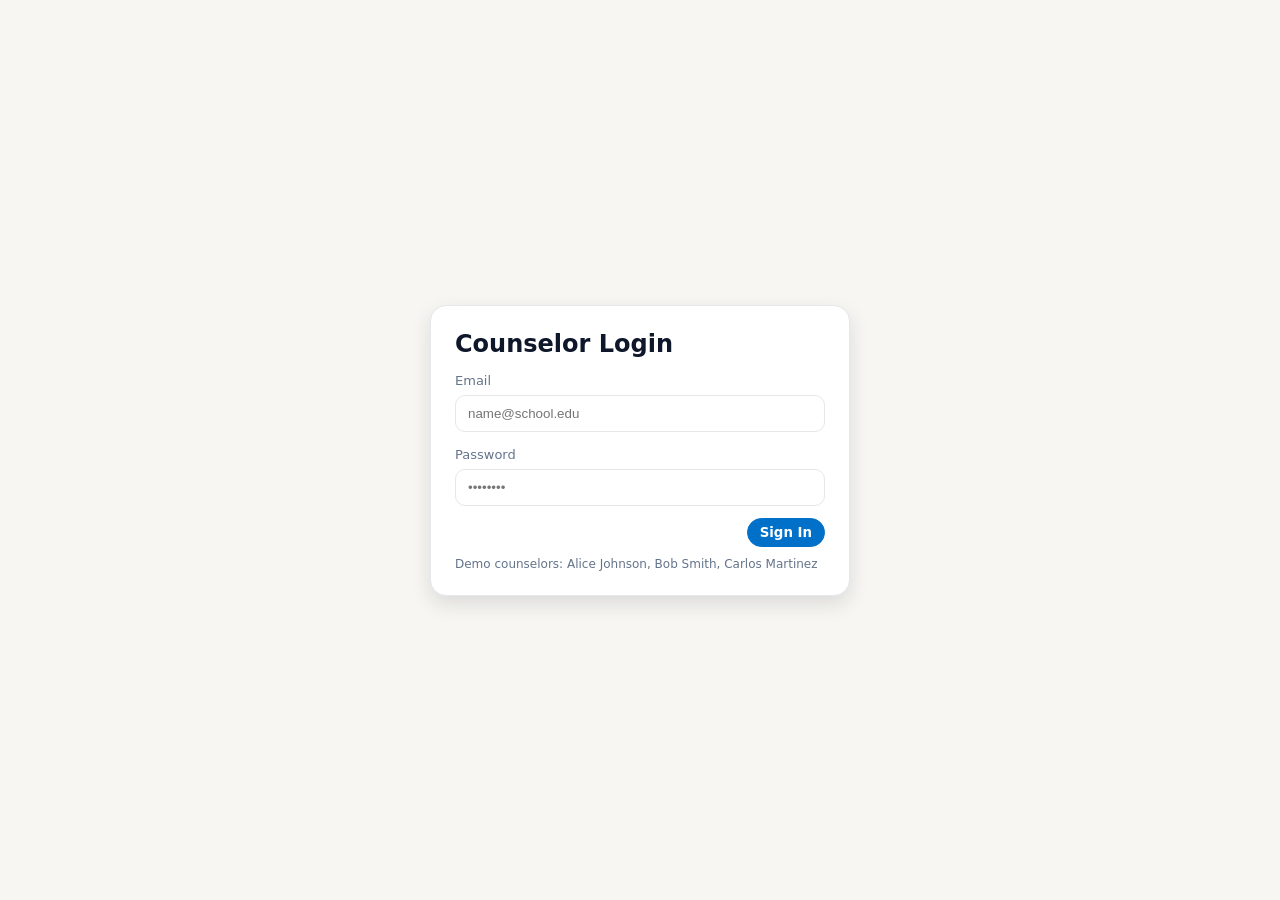
==== commit 66d28842: "Update index.html" ====
--- a/index.html
+++ b/index.html
@@ -2,36 +2,48 @@
 <html lang="en">
 <head>
 <meta charset="UTF-8" />
-<meta name="viewport" content="width=device-width, initial-scale=1.0" />
+<meta name="viewport" content="width=device-width, initial-scale=1.0, viewport-fit=cover" />
 <title>SIS Counselor Dashboard</title>
 
-<!-- PWA Manifest -->
-<link rel="manifest" href="counselor-manifest.json">
-
-<!-- Metadata -->
+<!-- PWA -->
+<link rel="manifest" href="counselor-manifest.json" />
 <meta name="theme-color" content="#0070c9" />
 <meta name="description" content="Counselor dashboard for student support and communication." />
 <meta name="application-name" content="SIS Counselor Dashboard" />
 
-<!-- Mobile Web App -->
+<!-- iOS (Add to Home Screen) -->
 <meta name="mobile-web-app-capable" content="yes" />
 <meta name="apple-mobile-web-app-capable" content="yes" />
 <meta name="apple-mobile-web-app-title" content="Counselor Dashboard" />
 <meta name="apple-mobile-web-app-status-bar-style" content="black-translucent" />
-
-<!-- Icons -->
 <link rel="apple-touch-icon" sizes="192x192" href="icons/icon-192-counselor.png" />
 <link rel="icon" sizes="192x192" href="icons/icon-192-counselor.png" />
 
 <style>
 :root{
-  --bg:#f7f6f2; --surface:#ffffff; --muted:#64748b; --text:#0f172a;
-  --accent:#0f8de0; --accent-dark:#0070c9; --border:#e5e7eb;
-  --danger:#ef4444; --warn:#f59e0b; --ok:#10b981; --shadow:0 8px 20px rgba(15,23,42,0.12);
+  --bg:#f7f6f2;
+  --surface:#ffffff;
+  --muted:#64748b;
+  --text:#0f172a;
+  --accent:#0f8de0;
+  --accent-dark:#0070c9;
+  --border:#e5e7eb;
+  --danger:#ef4444;
+  --warn:#f59e0b;
+  --ok:#10b981;
+  --shadow:0 8px 20px rgba(15,23,42,0.12);
 }
 body{ margin:0; font-family:system-ui, sans-serif; background:var(--bg); color:var(--text); }
-body.dark{ --bg:#0b1220; --surface:#0f172a; --text:#e5e7eb; --muted:#9ca3af; --border:#1f2937; --shadow:0 8px 20px rgba(0,0,0,0.35);}
-*{ box-sizing:border-box; } button{ font-family:inherit; cursor:pointer; }
+body.dark{
+  --bg:#0b1220;
+  --surface:#0f172a;
+  --text:#e5e7eb;
+  --muted:#9ca3af;
+  --border:#1f2937;
+  --shadow:0 8px 20px rgba(0,0,0,0.35);
+}
+*{ box-sizing:border-box; }
+button{ font-family:inherit; }
 
 /* Layout */
 .app{ display:grid; grid-template-columns:260px 1fr; min-height:100vh; }
@@ -42,7 +54,6 @@
 .header{ background:var(--surface); border-bottom:1px solid var(--border); padding:16px 24px; display:flex; align-items:center; justify-content:space-between; gap:16px; }
 .school{ display:flex; align-items:center; gap:12px; }
 .school-logo{ width:42px; height:42px; border-radius:10px; background:#fff; border:2px solid var(--accent-dark); display:flex; align-items:center; justify-content:center; font-weight:700; color:var(--accent-dark); overflow:hidden; }
-.school-logo img{ width:100%; height:100%; object-fit:cover; border-radius:inherit; }
 .school-name{ font-weight:700; }
 .header-actions{ display:flex; align-items:center; gap:10px; }
 .icon-btn{ width:40px; height:40px; border-radius:999px; border:1px solid var(--border); background:var(--surface); cursor:pointer; display:flex; align-items:center; justify-content:center; position:relative; }
@@ -71,7 +82,7 @@
 .pill-btn{ padding:6px 12px; border-radius:999px; border:1px solid var(--border); background:var(--surface); cursor:pointer; font-weight:600; }
 .pill-btn.primary{ background:var(--accent-dark); color:#fff; border-color:var(--accent-dark); }
 
-/* Urgency summary cards */
+/* Urgency summary cards (main area) */
 .urgency-grid{ display:grid; grid-template-columns:repeat(auto-fit, minmax(220px,1fr)); gap:12px; }
 .urgency-card{ border:1px solid var(--border); border-radius:12px; padding:12px; }
 .urgency-card .label{ font-weight:700; margin-bottom:6px; }
@@ -88,7 +99,7 @@
 .dot.med{ background:var(--warn); }
 .dot.high{ background:var(--danger); }
 
-/* Notes list */
+/* Notes list (by student) */
 .notes-group{ border:1px solid var(--border); border-radius:12px; padding:12px; margin-bottom:10px; }
 .notes-group h4{ margin:0 0 6px 0; }
 .note-item{ font-size:13px; margin-bottom:6px; color:var(--muted); }
@@ -100,6 +111,35 @@
 .modal-header h3{ margin:0; }
 .modal-body{ max-height:60vh; overflow:auto; }
 
+/* OG Urgency rows */
+.urgency-row { display:flex; gap:16px; margin:12px 0; padding:16px; background:#fff; border-radius:12px; border-left:6px solid; align-items:flex-start; }
+body.dark .urgency-row { background:#111827; border-color:#1f2937; }
+#red-row { border-color:red; }
+#orange-row { border-color:orange; }
+#yellow-row { border-color:gold; }
+#green-row { border-color:green; }
+.urgency-left { min-width:160px; display:flex; flex-direction:column; gap:10px; flex:0 0 180px; }
+.urgency-header { display:flex; align-items:center; gap:10px; }
+.messages { display:flex; flex-wrap:wrap; gap:10px; flex:1; min-width:0; }
+.message-card { width:220px; padding:8px 10px; font-size:14px; background:#f9f9f9; border:1px solid #ccc; border-radius:6px; line-height:1.3; position:relative; }
+body.dark .message-card { background:#111827; border-color:#1f2937; color:#e5e7eb; }
+.message-meta { font-size:12px; color:#555; margin-top:4px; }
+body.dark .message-meta { color:#9ca3af; }
+.message-unread{ position:absolute; top:8px; right:8px; width:8px; height:8px; border-radius:50%; background:#ff3b30; }
+.message-read{ position:absolute; top:8px; right:8px; width:8px; height:8px; border-radius:50%; background:#3b82f6; }
+
+/* Face icons */
+.face { width:44px; height:44px; border-radius:50%; position:relative; flex:0 0 44px; }
+.eye { width:6px; height:8px; background:#3b3b3b; border-radius:50%; position:absolute; top:15px; }
+.eye.left { left:13px; } .eye.right { right:13px; }
+.mouth { position:absolute; left:50%; bottom:10px; transform:translateX(-50%); width:22px; height:12px; border:4px solid #3b3b3b; border-color:#3b3b3b transparent transparent transparent; border-radius:50%; }
+.sad .mouth { transform:translateX(-50%) rotate(180deg); }
+.neutral .mouth { border:none; width:24px; height:4px; background:#3b3b3b; border-radius:6px; }
+.green-face .mouth { border-color:transparent transparent #3b3b3b transparent; height:12px; }
+.orange-face.sad .mouth { width:18px; height:9px; border:3px solid #3b3b3b; border-color:#3b3b3b transparent transparent transparent; border-radius:50%; transform:translateX(-50%); bottom:4px; }
+.red-face.sad .mouth { width:26px; height:12px; border:4px solid #3b3b3b; border-color:#3b3b3b transparent transparent transparent; border-radius:50%; transform:translateX(-50%); bottom:2px; }
+.red-face { background:#ff5a4e; } .orange-face { background:#ffb02e; } .yellow-face { background:#ffe31a; } .green-face { background:#a9cf4f; }
+
 /* Login */
 .login-screen{ display:flex; align-items:center; justify-content:center; min-height:100vh; background:var(--bg); }
 .login-box{ width:min(420px, 92vw); background:var(--surface); border:1px solid var(--border); border-radius:16px; padding:24px; box-shadow:var(--shadow); }
@@ -107,16 +147,26 @@
 .login-box label{ font-size:13px; color:var(--muted); }
 .login-box input{ width:100%; padding:10px 12px; border:1px solid var(--border); border-radius:10px; margin:6px 0 12px 0; background:var(--surface); color:var(--text); }
 
-@media (max-width: 980px){ .app{ grid-template-columns:1fr; } .sidebar{ display:none; } }
-
-/* PWA install button */
-.pwa-install-btn{ position:fixed; right:16px; bottom:16px; z-index:2500; box-shadow:var(--shadow); display:none; }
+@media (max-width: 980px){
+  .app{ grid-template-columns:1fr; }
+  .sidebar{ display:none; }
+}
+
+/* PWA install button (shown when install prompt is available) */
+.pwa-install-btn{
+  position:fixed;
+  right:16px;
+  bottom:16px;
+  z-index:2500;
+  box-shadow:var(--shadow);
+  display:none;
+}
 </style>
 </head>
 <body>
+
 <button id="pwaInstallBtn" class="pill-btn primary pwa-install-btn" type="button">Install App</button>
 
-<!-- Login Screen -->
 <div id="loginScreen" class="login-screen">
   <form id="loginForm" class="login-box">
     <h2>Counselor Login</h2>
@@ -128,12 +178,11 @@
       <button type="submit" class="pill-btn primary">Sign In</button>
     </div>
     <div style="margin-top:10px; font-size:12px; color:var(--muted);">
-      Demo counselors: Alice Johnson, Bob Smith
+      Demo counselors: Alice Johnson, Bob Smith, Carlos Martinez
     </div>
   </form>
 </div>
 
-<!-- Main App -->
 <div id="app" class="app" style="display:none;">
   <aside class="sidebar">
     <div class="brand">Counselor Dashboard</div>
@@ -145,10 +194,11 @@
       <button data-view="calendar">Calendar</button>
     </div>
   </aside>
+
   <div class="main">
     <header class="header">
       <div class="school">
-        <div class="school-logo" id="schoolLogo"><img src="icons/school-logo.png" alt="School Logo" /></div>
+        <div class="school-logo" id="schoolLogo">LOGO</div>
         <div>
           <div class="school-name" id="schoolName">School Name</div>
           <div class="student-meta" id="schoolTerm">Term</div>
@@ -185,7 +235,6 @@
   </div>
 </div>
 
-<!-- Urgency Modal -->
 <div id="urgencyOverlay" class="overlay">
   <div class="modal" style="width:min(980px, 96vw);">
     <div class="modal-header">
@@ -194,39 +243,19 @@
     </div>
     <div class="modal-body">
       <div class="urgency-row" id="red-row">
-        <div class="urgency-left">
-          <div class="urgency-header">
-            <div class="face red-face sad"><div class="eye left"></div><div class="eye right"></div><div class="mouth"></div></div>
-            <h2>Crisis</h2>
-          </div>
-        </div>
+        <div class="urgency-left"><div class="urgency-header"><div class="face red-face sad"><div class="eye left"></div><div class="eye right"></div><div class="mouth"></div></div><h2>Crisis</h2></div></div>
         <div class="messages" id="urgencyRed"></div>
       </div>
       <div class="urgency-row" id="orange-row">
-        <div class="urgency-left">
-          <div class="urgency-header">
-            <div class="face orange-face sad"><div class="eye left"></div><div class="eye right"></div><div class="mouth"></div></div>
-            <h2>Elevated Risk</h2>
-          </div>
-        </div>
+        <div class="urgency-left"><div class="urgency-header"><div class="face orange-face sad"><div class="eye left"></div><div class="eye right"></div><div class="mouth"></div></div><h2>Elevated Risk</h2></div></div>
         <div class="messages" id="urgencyOrange"></div>
       </div>
       <div class="urgency-row" id="yellow-row">
-        <div class="urgency-left">
-          <div class="urgency-header">
-            <div class="face yellow-face neutral"><div class="eye left"></div><div class="eye right"></div><div class="mouth"></div></div>
-            <h2>Moderate</h2>
-          </div>
-        </div>
+        <div class="urgency-left"><div class="urgency-header"><div class="face yellow-face neutral"><div class="eye left"></div><div class="eye right"></div><div class="mouth"></div></div><h2>Moderate</h2></div></div>
         <div class="messages" id="urgencyYellow"></div>
       </div>
       <div class="urgency-row" id="green-row">
-        <div class="urgency-left">
-          <div class="urgency-header">
-            <div class="face green-face"><div class="eye left"></div><div class="eye right"></div><div class="mouth"></div></div>
-            <h2>Low Urgency</h2>
-          </div>
-        </div>
+        <div class="urgency-left"><div class="urgency-header"><div class="face green-face"><div class="eye left"></div><div class="eye right"></div><div class="mouth"></div></div><h2>Low Urgency</h2></div></div>
         <div class="messages" id="urgencyGreen"></div>
       </div>
     </div>
@@ -234,13 +263,12 @@
 </div>
 
 <script>
-// === MOCK DATA ===
 const mockData = {
   counselors: [
     { id:"c1", name:"Alice Johnson", email:"alice@school.edu", password:"alice123" },
     { id:"c2", name:"Bob Smith", email:"bob@school.edu", password:"bob123" }
   ],
-  schoolInfo: { name:"Riverside High", term:"Fall 2026", logoUrl:"icons/school-logo.png" },
+  schoolInfo: { name:"Riverside High", term:"Fall 2026", logoUrl:"" },
   studentsByCounselor: {
     c1: [
       { id:"s1", firstName:"Maya", lastName:"Foster", grade:"10" },
@@ -249,8 +277,13 @@
     ]
   },
   notesByStudent: {
-    s1: [{ text:"Discussed study plan.", timestamp:"2026-02-15 09:20" }, { text:"Follow-up on attendance.", timestamp:"2026-02-12 08:10" }],
-    s2: [{ text:"Schedule change request.", timestamp:"2026-02-14 14:30" }]
+    s1: [
+      { text:"Discussed study plan.", timestamp:"2026-02-15 09:20" },
+      { text:"Follow-up on attendance.", timestamp:"2026-02-12 08:10" }
+    ],
+    s2: [
+      { text:"Schedule change request.", timestamp:"2026-02-14 14:30" }
+    ]
   },
   messagesByCounselor: {
     c1: [
@@ -268,7 +301,6 @@
 const loginScreen = document.getElementById("loginScreen");
 const app = document.getElementById("app");
 
-// === LOGIN ===
 document.getElementById("loginForm").onsubmit = (e)=>{
   e.preventDefault();
   const email = loginEmail.value.trim();
@@ -280,7 +312,6 @@
   openDashboard();
 };
 
-// === DASHBOARD ===
 function openDashboard(){
   loginScreen.style.display = "none";
   app.style.display = "grid";
@@ -295,7 +326,6 @@
   const data = mockData.schoolInfo;
   schoolName.textContent = data.name;
   schoolTerm.textContent = data.term;
-  if(data.logoUrl) schoolLogo.innerHTML=`<img src="${data.logoUrl}" alt="School Logo" />`;
 }
 
 function loadStudents(){
@@ -304,11 +334,12 @@
 }
 
 function renderStudents(){
-  studentList.innerHTML="";
+  const list = studentList;
+  list.innerHTML = "";
   students.forEach(s=>{
-    const card=document.createElement("div");
-    card.className="student-card";
-    card.innerHTML=`
+    const card = document.createElement("div");
+    card.className = "student-card";
+    card.innerHTML = `
       <div class="student-info">
         <div class="avatar">${s.firstName[0]}${s.lastName[0]}</div>
         <div>
@@ -318,136 +349,110 @@
       </div>
       <div class="student-actions">
         <button class="pill-btn">Notes</button>
-        <button class="pill-btn">Profile</button>
-        <button class="pill-btn primary" onclick="openUrgencyModal()">Urgency</button>
+        <button class="pill-btn" onclick="openUrgency()">Urgency</button>
+        <button class="pill-btn primary">Profile</button>
       </div>
     `;
-    studentList.appendChild(card);
+    list.appendChild(card);
   });
 }
 
-// === NOTES ===
 function renderAllNotes(){
-  allNotesList.innerHTML="";
-  students.forEach(s=>{
-    const notes = mockData.notesByStudent[s.id]||[];
-    if(notes.length===0) return;
+  const container = document.getElementById("allNotesList");
+  container.innerHTML = "";
+  const sortedStudents = students.slice().sort((a,b)=>a.lastName.localeCompare(b.lastName));
+  sortedStudents.forEach(s=>{
+    const notes = (mockData.notesByStudent[s.id] || []).slice().sort((a,b)=>new Date(b.timestamp)-new Date(a.timestamp));
     const group = document.createElement("div");
-    group.className="notes-group";
-    group.innerHTML=`<h4>${s.firstName} ${s.lastName}</h4>`;
+    group.className = "notes-group";
+    group.innerHTML = `<h4>${s.lastName}, ${s.firstName} (Grade ${s.grade})</h4>`;
     notes.forEach(n=>{
       const note = document.createElement("div");
-      note.className="note-item";
-      note.textContent = `[${n.timestamp}] ${n.text}`;
+      note.className = "note-item";
+      note.textContent = `${n.timestamp} — ${n.text}`;
       group.appendChild(note);
     });
-    allNotesList.appendChild(group);
+    if(notes.length === 0){
+      const note = document.createElement("div");
+      note.className = "note-item";
+      note.textContent = "No notes.";
+      group.appendChild(note);
+    }
+    container.appendChild(group);
   });
 }
 
-// === CALENDAR ===
+function loadNotifications(){
+  notifications = mockData.messagesByCounselor[currentCounselor.id] || [];
+  renderUrgencySummary();
+}
+
+function renderUrgencySummary(){
+  const grid = urgencyGrid;
+  grid.innerHTML = "";
+  ["high","med","low"].forEach(level=>{
+    const card = document.createElement("div");
+    card.className = `urgency-card ${level}`;
+    card.innerHTML = `<div class="label">${level.toUpperCase()}</div>`;
+    notifications.filter(n=>n.urgency===level).forEach(n=>{
+      const item = document.createElement("div");
+      item.className="message-item";
+      item.textContent = `${n.student}: ${n.text}`;
+      card.appendChild(item);
+    });
+    grid.appendChild(card);
+  });
+}
+
+function openUrgency(){ urgencyOverlay.style.display = "flex"; renderUrgencyRows(); }
+function closeUrgency(){ urgencyOverlay.style.display = "none"; }
+
+function renderUrgencyRows(){
+  urgencyRed.innerHTML=""; urgencyOrange.innerHTML=""; urgencyYellow.innerHTML=""; urgencyGreen.innerHTML="";
+  notifications.forEach(n=>{
+    const card = document.createElement("div");
+    card.className="message-card";
+    card.innerHTML=`<strong>${n.student}</strong><br>${n.text}<div class="message-meta">${n.ts}</div>`;
+    const dot = document.createElement("span");
+    dot.className = n.read ? "message-read" : "message-unread";
+    card.appendChild(dot);
+    if(n.urgency==="high") urgencyRed.appendChild(card);
+    else if(n.urgency==="med") urgencyOrange.appendChild(card);
+    else if(n.urgency==="low") urgencyGreen.appendChild(card);
+    else urgencyYellow.appendChild(card);
+  });
+}
+
 function renderCalendar(){
   calendarGrid.innerHTML="";
-  for(let i=1;i<=30;i++){
-    const d = document.createElement("div");
-    d.className="day";
-    d.textContent=i;
-    calendarGrid.appendChild(d);
+  for(let d=1; d<=30; d++){
+    const cell=document.createElement("div");
+    cell.className="day";
+    cell.innerHTML=`<strong>${d}</strong>`;
+    if(d%7===0) cell.innerHTML+=`<div><span class="dot high"></span>Appt</div>`;
+    calendarGrid.appendChild(cell);
   }
 }
 
-// === URGENCY ===
-function loadNotifications(){
-  notifications = mockData.messagesByCounselor[currentCounselor.id] || [];
-  updateUrgencyCards();
-  notifDot.style.display=notifications.some(n=>!n.read)?"inline-block":"none";
-}
-
-function updateUrgencyCards(){
-  const counts={low:0, med:0, high:0};
-  notifications.forEach(n=>counts[n.urgency]++);
-  urgencyGrid.innerHTML="";
-  ["low","med","high"].forEach(level=>{
-    const card = document.createElement("div");
-    card.className=`urgency-card ${level}`;
-    card.innerHTML=`<div class="label">${level.toUpperCase()} (${counts[level]})</div>`;
-    const msgs = notifications.filter(n=>n.urgency===level).map(n=>`<div class="message-item">${n.student}: ${n.text}</div>`).join("");
-    card.innerHTML+=msgs;
-    urgencyGrid.appendChild(card);
-  });
-}
-
-function openUrgencyModal(){
-  urgencyOverlay.style.display="flex";
-  ["Green","Yellow","Orange","Red"].forEach(id=>{
-    const el=document.getElementById("urgency"+id);
-    if(!el) return;
-    const lvl=id.toLowerCase();
-    el.innerHTML="";
-    notifications.filter(n=>n.urgency===lvl).forEach(n=>{
-      const div=document.createElement("div");
-      div.textContent=`${n.student}: ${n.text}`;
-      el.appendChild(div);
-    });
-  });
-}
-
-function closeUrgency(){
-  urgencyOverlay.style.display="none";
-}
-
-// === NAVIGATION ===
-document.querySelectorAll(".nav button").forEach(btn=>{
-  btn.onclick=()=>{
+/* Nav buttons */
+document.querySelectorAll(".nav button[data-view]").forEach(btn=>{
+  btn.onclick = ()=>{
     document.querySelectorAll(".nav button").forEach(b=>b.classList.remove("active"));
     btn.classList.add("active");
-    const view = btn.dataset.view;
     document.querySelectorAll(".view").forEach(v=>v.style.display="none");
-    if(view) document.getElementById(view+"View").style.display="block";
+    const view = document.getElementById(btn.dataset.view+"View");
+    if(view) view.style.display="block";
   };
 });
-
-// === LOGOUT ===
-logoutBtn.onclick=()=>{
-  localStorage.removeItem("loggedInCounselor");
-  location.reload();
-};
-
-// === DARK MODE ===
-darkModeBtn.onclick=()=>document.body.classList.toggle("dark");
-
-// === PWA INSTALL ===
-let deferredPrompt;
-window.addEventListener('beforeinstallprompt', (e)=>{
-  e.preventDefault();
-  deferredPrompt = e;
-  pwaInstallBtn.style.display="inline-block";
-});
-
-pwaInstallBtn.onclick=async ()=>{
-  if(!deferredPrompt) return;
-  deferredPrompt.prompt();
-  const choice = await deferredPrompt.userChoice;
-  if(choice.outcome==="accepted") pwaInstallBtn.style.display="none";
-  deferredPrompt=null;
-};
-
-// === SERVICE WORKER ===
-if('serviceWorker' in navigator){
-  navigator.serviceWorker.register('/service-worker.js').then(()=>console.log('SW registered')).catch(console.error);
-}
-
-// === AUTO LOGIN IF SAVED ===
-window.addEventListener("load", ()=>{
-  const saved = localStorage.getItem("loggedInCounselor");
-  if(saved){
-    const match = mockData.counselors.find(c=>c.id===saved);
-    if(match){
-      currentCounselor=match;
-      openDashboard();
-    }
-  }
-});
+document.getElementById("urgencyNavBtn").onclick = openUrgency;
+
+const session = localStorage.getItem("loggedInCounselor");
+if(session){
+  currentCounselor = mockData.counselors.find(c=>c.id===session);
+  if(currentCounselor) openDashboard();
+}
 </script>
+
+<script src="pwa.js"></script>
 </body>
 </html>
